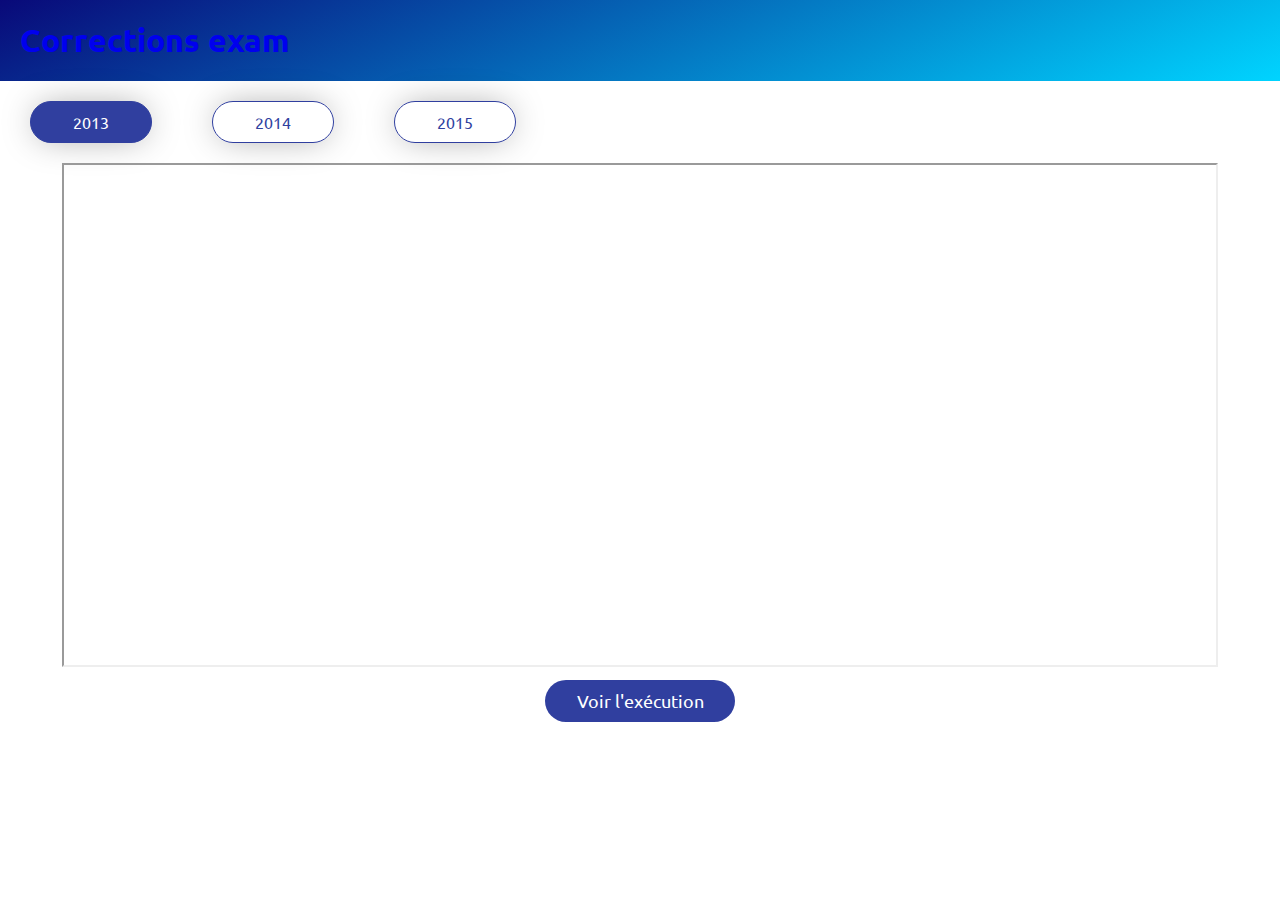
==== enon/2013_n.html @ 400ec312 "add base" ====
<!DOCTYPE html>
<html>
<head>
	<title>Exams</title>
	<link rel="stylesheet" type="text/css" href="../style.css">
	<meta name="viewport" content="width=device-width, initial-scale=1.0">
</head>
<body>

<!-- HEADER TOP -->
<header class="header_top">
	<a href="../index.html"><h1>Corrections exam</h1></a>
</header>
<!-- HEADER TOP -->
<!-- HEADER 2 -->
<header class="header_2">
	<a href="2013_n.html"><div class="box active">2013</div></a>
	<a href="../enon/2014_n.html"><div class="box">2014</div></a>
	<a href="../enon/2015_n.html"><div class="box">2015</div></a>
</header>
<!-- HEADER 2 -->

<!-- EMBED PDF -->
<center>
	<iframe class="iframe" src="../files/Th_2013.pdf#toolbar=0" width="90%" height="500px"></iframe>
	<div class="pdf_phone">
		<center>
			<h2>Opps,</h2><br/>
			<p>Pdf Embedding not suported on SmartPhones,<br/> You can <a href="../files/Th_2013.pdf">Download</a> it.</p>
		</center>
	</div>
</center>
<!-- EMBED PDF -->

<!-- Goto Exec -->
<footer>
	<a href="../exec/2013_e.html"><div class="exec_btn">Voir l'exécution</div></a>
</footer>
<!-- Goto Exec -->
</body>
</html>
---- style.css ----
@import url('https://fonts.googleapis.com/css?family=Ubuntu&display=swap');

*{
	padding: 0px;
	margin: 0px;
	font-family: 'Ubuntu', sans-serif;
}

.header_top{
	background: linear-gradient(157deg, rgba(9,9,121,1) 0%, rgba(0,212,255,1) 100%);
	padding: 20px;
	color: white;
}

.header_top a:visited{
	color:white;
}

.header_2{
	display: flex;
}

a{
	text-decoration: none;
}
a:visited{
	color: #303f9f;
}

.bigbox{

}

.box{
	margin: 20px 30px;
	padding: 10px;
	color: #303f9f;
	border-radius: 30px;
	-webkit-box-shadow: 0px 0px 35px -6px rgba(0,0,0,0.38);
	-moz-box-shadow: 0px 0px 35px -6px rgba(0,0,0,0.38);
	box-shadow: 0px 0px 35px -6px rgba(0,0,0,0.38);
	border: solid 1px #303f9f;
	width: 100px;
	text-align: center;
	transition: 0.2s;
}

.box:hover{
	color: #303f9f;
	background: #c5cae9;
	-webkit-box-shadow: 0px 0px 68px -6px rgba(0,0,0,0.69);
	-moz-box-shadow: 0px 0px 68px -6px rgba(0,0,0,0.69);
	box-shadow: 0px 0px 68px -6px rgba(0,0,0,0.69);
	scale: 1.5;
}

.active{
	color: white;
	background: #303f9f;
}

footer{
	text-align: center;
}

.exec_btn{
	background: #303f9f;
	color: white;
	font-size: 18px;
	padding: 10px 20px;
	border-radius: 30px;
	width: 150px;

	margin: 10px auto;
	bottom: 10px;
}

.pdf_phone{
	display: none;
}

@media only screen and (max-width: 600px) {
  .box{
    margin: 10px 20px;
    width: auto;
  }
  .header_top{
  	margin-bottom: 10px;
  }
  .header_2{
  	display: grid;
  }

  .iframe{
  	display: none;
  }

  .exec_btn{
  	position: fixed;
  	right: calc(-50vw + 50%);
	left: calc(-50vw + 50%);
  }

  .pdf_phone{
  	display: inline;
  	padding: 20px;
  	margin: 20px;
  }

}
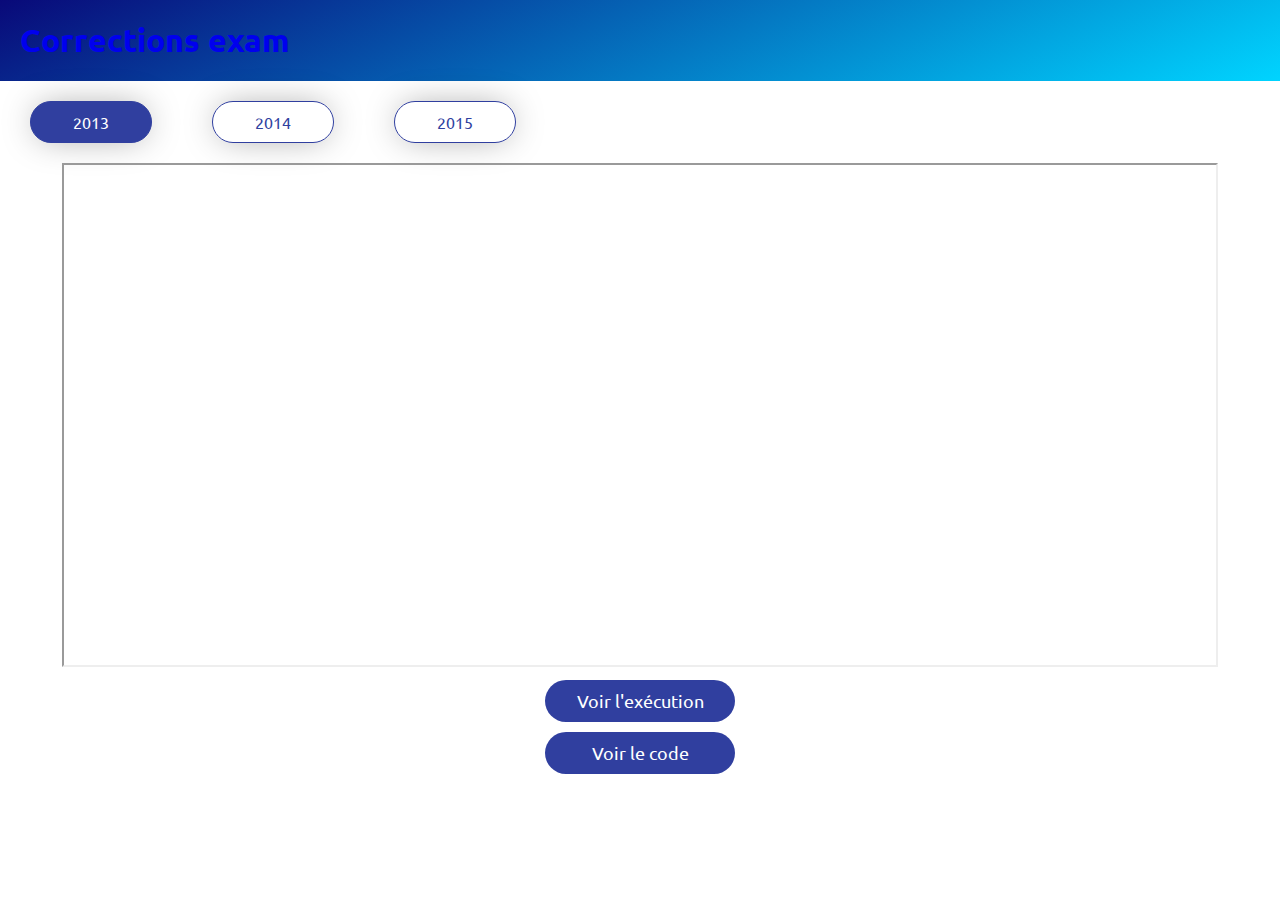
==== commit 10e6a874: "update show code" ====
--- a/enon/2013_n.html
+++ b/enon/2013_n.html
@@ -35,6 +35,7 @@
 <!-- Goto Exec -->
 <footer>
 	<a href="../exec/2013_e.html"><div class="exec_btn">Voir l'exécution</div></a>
+	<a href="https://github.com/IlyasDiker/Exams_NTIC/blob/master/exec/2013_e.html"><div class="code_btn">Voir le code</div></a>
 </footer>
 <!-- Goto Exec -->
 </body>
--- a/style.css
+++ b/style.css
@@ -27,8 +27,24 @@
 	color: #303f9f;
 }
 
-.bigbox{
-
+.bigbox{ 
+	width: calc(100vw/4);
+	margin: 20px;
+	padding: 20px;
+	justify-content: center;
+	border: solid 1px #303f9f;
+	display: inline-flex;
+	border-radius: 30px;
+	-webkit-box-shadow: 0px 0px 35px -6px rgba(0,0,0,0.38);
+	-moz-box-shadow: 0px 0px 35px -6px rgba(0,0,0,0.38);
+	box-shadow: 0px 0px 35px -6px rgba(0,0,0,0.38);
+	-webkit-transition: all .5s;
+	-moz-transition: all .5s;
+	transition: all .5s;
+}
+.bigbox:hover{
+	background-color: #c5cae9;
+	scale: 1.3;
 }
 
 .box{
@@ -74,6 +90,17 @@
 	margin: 10px auto;
 	bottom: 10px;
 }
+.code_btn{
+	background: #303f9f;
+	color: white;
+	font-size: 18px;
+	padding: 10px 20px;
+	border-radius: 30px;
+	width: 150px;
+
+	margin: 10px auto;
+	bottom: 10px;
+}
 
 .pdf_phone{
 	display: none;
@@ -84,6 +111,12 @@
     margin: 10px 20px;
     width: auto;
   }
+  .bigbox{
+  	display: flex;
+  	justify-content: center;
+  	width: auto;
+  }
+
   .header_top{
   	margin-bottom: 10px;
   }
@@ -100,6 +133,12 @@
   	right: calc(-50vw + 50%);
 	left: calc(-50vw + 50%);
   }
+  .code_btn{
+  	position: fixed;
+  	left: calc(-50vw + 50%);
+  	right: calc(-50vw + 50%);
+  	bottom: 60px;
+  }
 
   .pdf_phone{
   	display: inline;
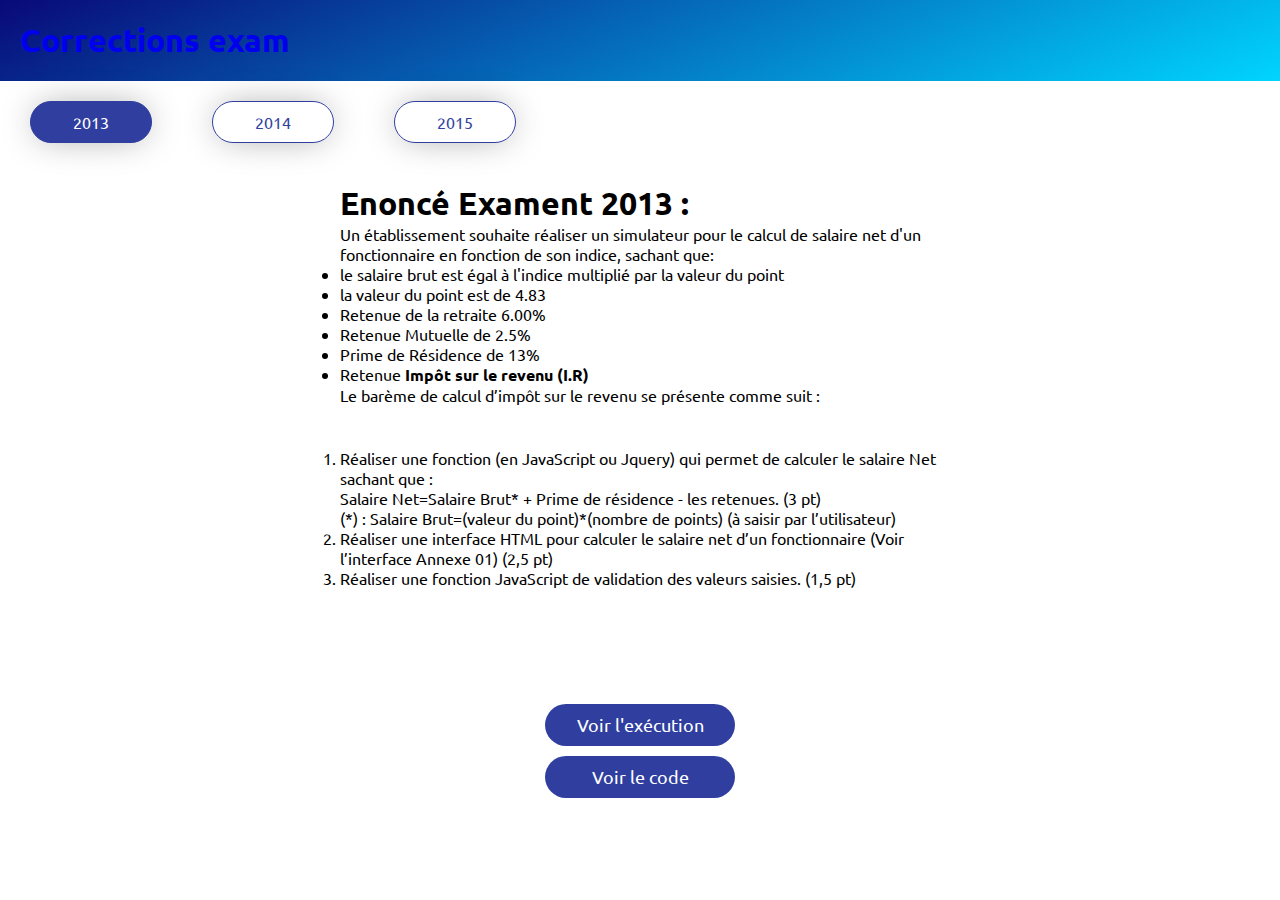
==== commit b5013831: "big update" ====
--- a/enon/2013_n.html
+++ b/enon/2013_n.html
@@ -21,15 +21,59 @@
 <!-- HEADER 2 -->
 
 <!-- EMBED PDF -->
-<center>
-	<iframe class="iframe" src="../files/Th_2013.pdf#toolbar=0" width="90%" height="500px"></iframe>
-	<div class="pdf_phone">
-		<center>
-			<h2>Opps,</h2><br/>
-			<p>Pdf Embedding not suported on SmartPhones,<br/> You can <a href="../files/Th_2013.pdf">Download</a> it.</p>
-		</center>
-	</div>
-</center>
+
+	<!--<iframe class="iframe" src="../files/Th_2013.pdf#toolbar=0" width="90%" height="500px"></iframe>-->
+	<div class="content">
+        <h1>Enoncé Exament 2013 :</h1>
+        <p>
+          Un établissement souhaite réaliser un simulateur pour le calcul de
+          salaire net d'un fonctionnaire en fonction de son indice, sachant que:
+        </p>
+        <ul>
+          <li>
+            le salaire brut est égal à l'indice multiplié par la valeur du point
+          </li>
+          <li>la valeur du point est de 4.83</li>
+          <li>Retenue de la retraite 6.00%</li>
+          <li>Retenue Mutuelle de 2.5%</li>
+          <li>Prime de Résidence de 13%</li>
+          <li>Retenue <strong>Impôt sur le revenu (I.R)</strong></li>
+        </ul>
+        <p class="center-text">
+          Le barème de calcul d’impôt sur le revenu se présente comme suit :
+        </p>
+
+        <img class="figs" src="../images/fig1-2013.png" alt="" />
+
+        <ol>
+          <li>
+            Réaliser une fonction (en JavaScript ou Jquery) qui permet de
+            calculer le salaire Net sachant que :
+          </li>
+          <p>
+            Salaire Net=Salaire Brut* + Prime de résidence - les retenues. (3
+            pt)
+          </p>
+          <p>
+            (*) : Salaire Brut=(valeur du point)*(nombre de points) (à saisir
+            par l’utilisateur)
+          </p>
+          <li>
+            Réaliser une interface HTML pour calculer le salaire net d’un
+            fonctionnaire (Voir l’interface Annexe 01) (2,5 pt)
+          </li>
+          <li>
+            Réaliser une fonction JavaScript de validation des valeurs saisies.
+            (1,5 pt)
+          </li>
+        </ol>
+
+        <img class="figs" src="../images/fig2-2013.png" alt="" />
+        <br />
+        <img class="figs" src="../images/fig3-2013.png" alt="" />
+    </div>
+
+
 <!-- EMBED PDF -->
 
 <!-- Goto Exec -->
--- a/style.css
+++ b/style.css
@@ -105,6 +105,15 @@
 .pdf_phone{
 	display: none;
 }
+.content{
+	margin: auto;
+	width: 600px;
+	padding: 20px;
+}
+.figs{
+ 	width: 600px;
+ 	padding: 20px 10px;
+}
 
 @media only screen and (max-width: 600px) {
   .box{
@@ -145,5 +154,15 @@
   	padding: 20px;
   	margin: 20px;
   }
+  .content{
+	margin: 20px;
+	width: auto;
+	padding: 20px;
+	margin-bottom: 70px; 
+  }
+  .figs{
+ 	width: 80vw;
+ 	padding: 20px 10px;
+  }
 
 }